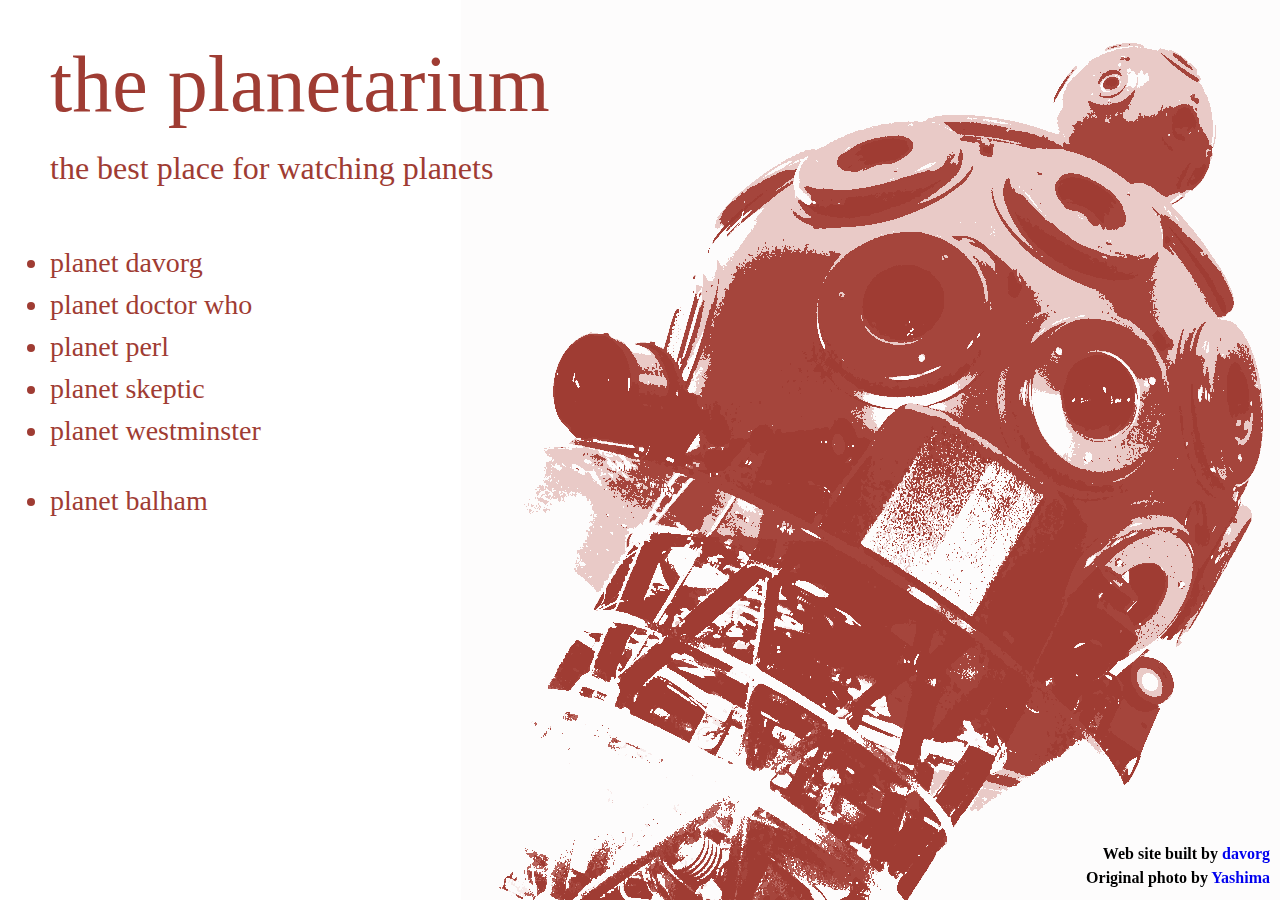
==== index.html @ 3341efa0 "Store it in git" ====
<!DOCTYPE html> 
<html>
  <head>
    <title>the planetarium</title>
    <link rel="stylesheet" type="text/css" href="reset.css" />
    <link rel="stylesheet" type="text/css" href="style.css" />
  </head>
  <body>
    <div id="header">
      <h1>the planetarium</h1>
      <p>the best place for watching planets</p>
    </div>
    <div id="content">
      <ul>
        <li><a href="http://davorg.theplanetarium.org/">planet davorg</a></li>
        <li><a href="http://drwho.theplanetarium.org/">planet doctor who</a></li>
        <li><a href="http://perl.theplanetarium.org/">planet perl</a></li>
        <li><a href="http://skeptic.theplanetarium.org/">planet skeptic</a></li>
        <li><a href="http://mps.theplanetarium.org/">planet westminster</a></li>
      </ul>
      <ul>
        <li><a href="http://planetbalham.org.uk/">planet balham</a></li>
      </ul>
    </div>
    <div id="credits">
      <p>Web site built by <a href="https://twitter.com/davorg">davorg</a><br />
        Original photo by
        <a href="http://www.flickr.com/photos/yashima/4745493">Yashima</a></p>
    </div>
  </body>
</html>
---- style.css ----
body {
  background-image: url(planetarium.png);
  background-position: 100% 0%;
  background-repeat: no-repeat;
  background-attachment: fixed;
  color: #9f3c33;
}

#header {
  margin: 0 0 0 50px;
  font-size: 2em;
  padding: 0;
}

#header h1 {
  font-size: 2.5em;
}

#content {
  margin: 50px 0 0 50px;
  font-size: 1.75em;
}

#content a:link, #content a:active {
  text-decoration: none;
  color: #9f3c33;
}

#content a:visited {
  text-decoration: none;
  color: #a5453c;
}

#content a:hover {
  text-decoration: underline;
}  

#content ul {
  margin-bottom: 1em;
}

#credits {
  position: fixed;
  right: 10px;
  bottom: 10px;
  color: #000;
  text-align: right;
  font-weight: bold;
}

a:link, a:active, a:visited {
  text-decoration: none;
}

a:hover {
  text-decoration: underline;
}
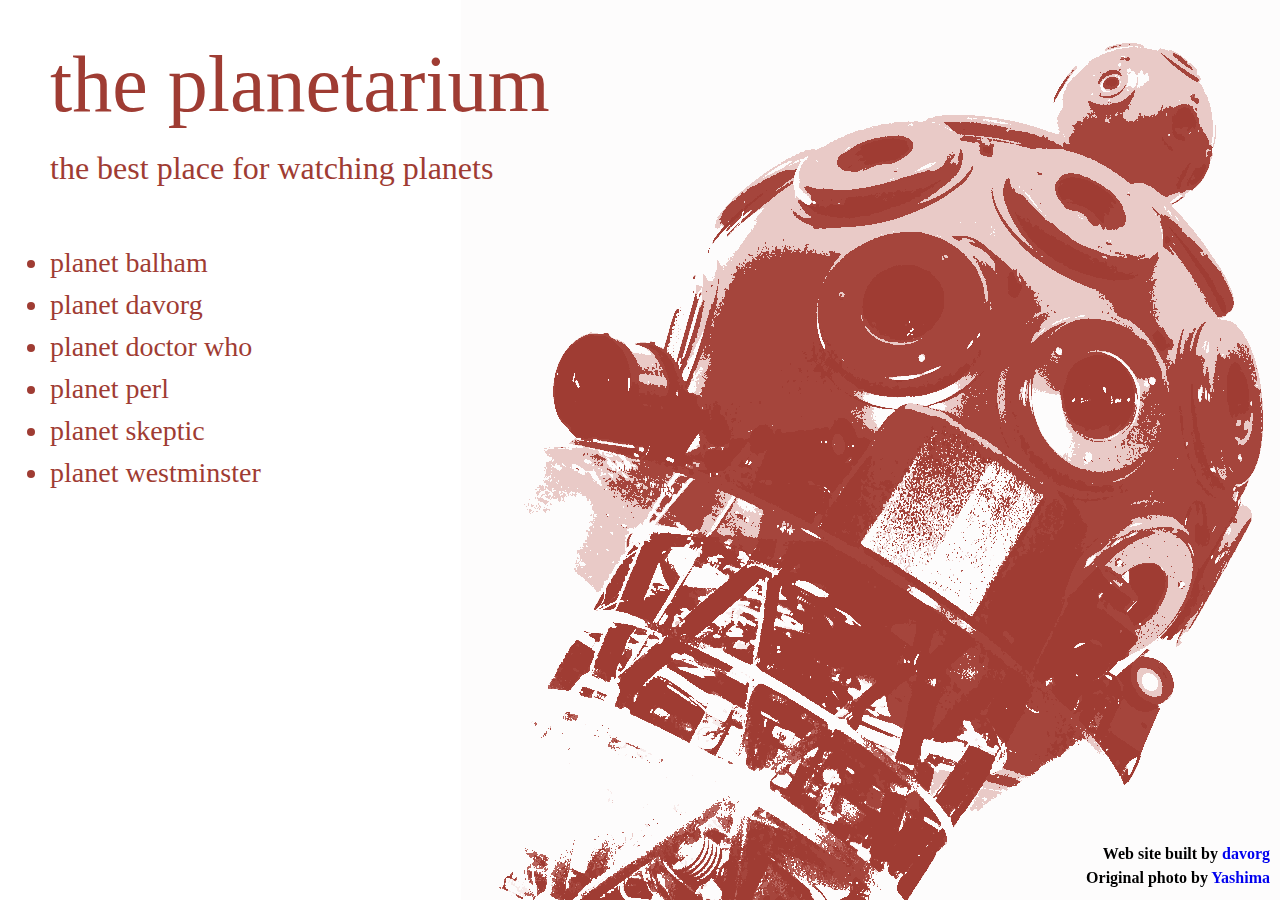
==== commit c8a9cba0: "Move Planet Balham under the main domain." ====
--- a/index.html
+++ b/index.html
@@ -12,20 +12,18 @@
     </div>
     <div id="content">
       <ul>
-        <li><a href="http://davorg.theplanetarium.org/">planet davorg</a></li>
-        <li><a href="http://drwho.theplanetarium.org/">planet doctor who</a></li>
-        <li><a href="http://perl.theplanetarium.org/">planet perl</a></li>
-        <li><a href="http://skeptic.theplanetarium.org/">planet skeptic</a></li>
-        <li><a href="http://mps.theplanetarium.org/">planet westminster</a></li>
-      </ul>
-      <ul>
-        <li><a href="http://planetbalham.org.uk/">planet balham</a></li>
+        <li><a href="https://balham.theplanetarium.org/">planet balham</a></li>
+        <li><a href="https://davorg.theplanetarium.org/">planet davorg</a></li>
+        <li><a href="https://drwho.theplanetarium.org/">planet doctor who</a></li>
+        <li><a href="https://perl.theplanetarium.org/">planet perl</a></li>
+        <li><a href="https://skeptic.theplanetarium.org/">planet skeptic</a></li>
+        <li><a href="https://mps.theplanetarium.org/">planet westminster</a></li>
       </ul>
     </div>
     <div id="credits">
       <p>Web site built by <a href="https://twitter.com/davorg">davorg</a><br />
         Original photo by
-        <a href="http://www.flickr.com/photos/yashima/4745493">Yashima</a></p>
+        <a href="https://www.flickr.com/photos/yashima/4745493">Yashima</a></p>
     </div>
   </body>
 </html>
